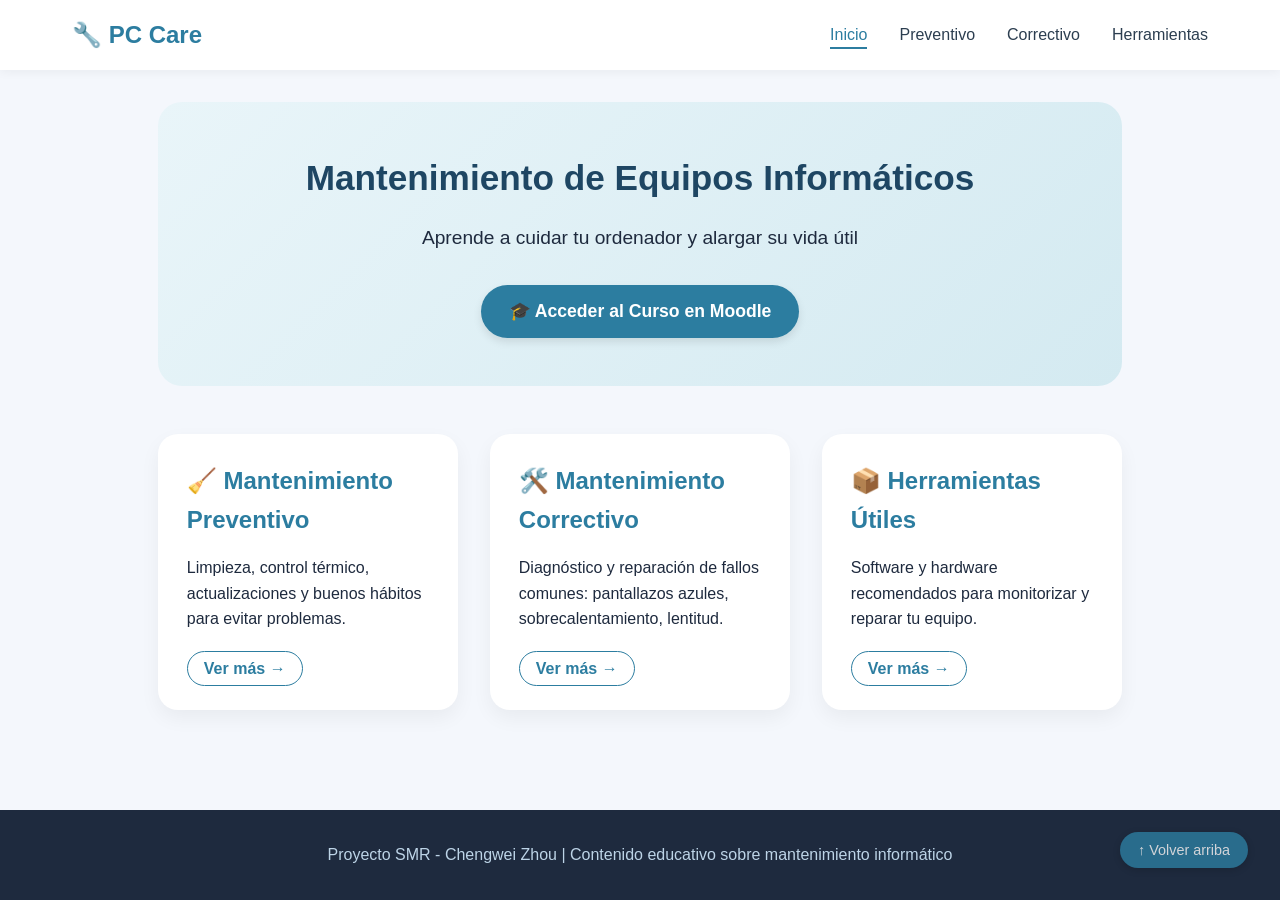
==== index.html @ a98dc3c5 "Add files via upload" ====
<!DOCTYPE html>
<html lang="es">
<head>
    <meta charset="UTF-8">
    <meta name="viewport" content="width=device-width, initial-scale=1.0, viewport-fit=cover">
    <title>Mantenimiento de PC | Inicio</title>
    <link rel="stylesheet" href="css/style.css">
</head>
<body>
    <header>
        <nav>
            <div class="logo">🔧 PC Care</div>
            <ul class="nav-links">
                <li><a href="index.html" class="active">Inicio</a></li>
                <li><a href="preventivo.html">Preventivo</a></li>
                <li><a href="correctivo.html">Correctivo</a></li>
                <li><a href="herramientas.html">Herramientas</a></li>
            </ul>
            <div class="burger">☰</div>
        </nav>
    </header>

    <main>
        <section class="hero">
            <h1>Mantenimiento de Equipos Informáticos</h1>
            <p>Aprende a cuidar tu ordenador y alargar su vida útil</p>
            <a href="https://localhost/moodle-chengwei" class="btn-moodle" target="_blank">🎓 Acceder al Curso en Moodle</a>
        </section>

        <section class="cards">
            <div class="card">
                <h2>🧹 Mantenimiento Preventivo</h2>
                <p>Limpieza, control térmico, actualizaciones y buenos hábitos para evitar problemas.</p>
                <a href="preventivo.html" class="btn-card">Ver más →</a>
            </div>
            <div class="card">
                <h2>🛠️ Mantenimiento Correctivo</h2>
                <p>Diagnóstico y reparación de fallos comunes: pantallazos azules, sobrecalentamiento, lentitud.</p>
                <a href="correctivo.html" class="btn-card">Ver más →</a>
            </div>
            <div class="card">
                <h2>📦 Herramientas Útiles</h2>
                <p>Software y hardware recomendados para monitorizar y reparar tu equipo.</p>
                <a href="herramientas.html" class="btn-card">Ver más →</a>
            </div>
        </section>
    </main>

    <footer>
        <p>Proyecto SMR - Chengwei Zhou | Contenido educativo sobre mantenimiento informático</p>
        <button id="btnTop" class="btn-top">↑ Volver arriba</button>
    </footer>

    <script src="js/main.js"></script>
</body>
</html>
---- css/style.css ----
/* Reset básico */
* {
    margin: 0;
    padding: 0;
    box-sizing: border-box;
}

body {
    font-family: 'Segoe UI', Tahoma, Geneva, Verdana, sans-serif;
    background: #f4f7fc;
    color: #1e2a3e;
    line-height: 1.6;
    display: flex;
    flex-direction: column;
    min-height: 100vh;
}

/* Header y navegación */
header {
    background: #ffffff;
    box-shadow: 0 2px 10px rgba(0,0,0,0.05);
    position: sticky;
    top: 0;
    z-index: 100;
}

nav {
    max-width: 1200px;
    margin: 0 auto;
    padding: 1rem 2rem;
    display: flex;
    justify-content: space-between;
    align-items: center;
    flex-wrap: wrap;
}

.logo {
    font-size: 1.5rem;
    font-weight: bold;
    color: #2c7da0;
}

.nav-links {
    list-style: none;
    display: flex;
    gap: 2rem;
}

.nav-links li a {
    text-decoration: none;
    color: #2c3e50;
    font-weight: 500;
    transition: color 0.3s;
}

.nav-links li a:hover,
.nav-links li a.active {
    color: #2c7da0;
    border-bottom: 2px solid #2c7da0;
    padding-bottom: 0.25rem;
}

.burger {
    display: none;
    font-size: 1.8rem;
    cursor: pointer;
    color: #2c7da0;
}

/* Main */
main {
    max-width: 1200px;
    margin: 2rem auto;
    padding: 0 2rem;
    flex: 1;
}

/* Hero sección */
.hero {
    text-align: center;
    padding: 3rem 1rem;
    background: linear-gradient(135deg, #e9f5f9 0%, #d4eaf1 100%);
    border-radius: 24px;
    margin-bottom: 3rem;
}

.hero h1 {
    font-size: 2.2rem;
    color: #1e4663;
    margin-bottom: 1rem;
}

.hero p {
    font-size: 1.2rem;
    margin-bottom: 2rem;
}

.btn-moodle {
    display: inline-block;
    background: #2c7da0;
    color: white;
    padding: 12px 28px;
    border-radius: 40px;
    text-decoration: none;
    font-weight: bold;
    font-size: 1.1rem;
    transition: background 0.3s, transform 0.2s;
    box-shadow: 0 4px 8px rgba(0,0,0,0.1);
}

.btn-moodle:hover {
    background: #1f5e7a;
    transform: translateY(-2px);
}

/* Tarjetas de la página de inicio */
.cards {
    display: flex;
    gap: 2rem;
    flex-wrap: wrap;
    justify-content: center;
}

.card {
    background: white;
    border-radius: 20px;
    padding: 1.8rem;
    width: 300px;
    box-shadow: 0 8px 20px rgba(0,0,0,0.05);
    transition: transform 0.2s;
}

.card:hover {
    transform: translateY(-5px);
}

.card h2 {
    color: #2c7da0;
    margin-bottom: 1rem;
}

.card p {
    margin-bottom: 1.5rem;
}

.btn-card {
    text-decoration: none;
    color: #2c7da0;
    font-weight: bold;
    border: 1px solid #2c7da0;
    padding: 8px 16px;
    border-radius: 30px;
    transition: 0.3s;
}

.btn-card:hover {
    background: #2c7da0;
    color: white;
}

/* Barra de Moodle (en subpáginas) */
.moodle-bar {
    text-align: right;
    margin-bottom: 1.5rem;
}

.btn-moodle-small {
    background: #2c7da0;
    color: white;
    padding: 6px 16px;
    border-radius: 30px;
    text-decoration: none;
    font-size: 0.9rem;
    transition: 0.2s;
}

.btn-moodle-small:hover {
    background: #1f5e7a;
}

/* Títulos de página */
.page-title {
    font-size: 2rem;
    color: #1e4663;
    margin-bottom: 0.5rem;
}

.subtitle {
    color: #4a627a;
    margin-bottom: 2rem;
    border-left: 4px solid #2c7da0;
    padding-left: 1rem;
}

/* Grid de contenido (preventivo/correctivo) */
.content-grid {
    display: grid;
    grid-template-columns: repeat(auto-fit, minmax(320px, 1fr));
    gap: 2rem;
    margin-top: 1rem;
}

.info-card {
    background: white;
    border-radius: 20px;
    padding: 1.5rem;
    box-shadow: 0 4px 12px rgba(0,0,0,0.05);
}

.info-card h3 {
    color: #2c7da0;
    margin-bottom: 1rem;
}

.toggle-btn {
    background: none;
    border: none;
    color: #2c7da0;
    cursor: pointer;
    font-weight: bold;
    padding: 0.5rem 0;
    margin-top: 0.8rem;
}

.hidden-content {
    display: none;
    margin-top: 1rem;
    padding-top: 0.5rem;
    border-top: 1px solid #e2e8f0;
}

.hidden-content.show {
    display: block;
}

.hidden-content ol, .hidden-content ul {
    padding-left: 1.5rem;
    margin: 0.5rem 0;
}

/* Grid de herramientas */
.tools-grid {
    display: grid;
    grid-template-columns: repeat(auto-fill, minmax(280px, 1fr));
    gap: 1.8rem;
    margin-top: 1rem;
}

.tool-card {
    background: white;
    border-radius: 20px;
    padding: 1.5rem;
    transition: 0.2s;
    box-shadow: 0 4px 10px rgba(0,0,0,0.05);
}

.tool-card h3 {
    color: #2c7da0;
    margin-bottom: 0.8rem;
}

.tool-link {
    display: inline-block;
    margin-top: 1rem;
    color: #2c7da0;
    text-decoration: none;
    font-weight: bold;
}

.tool-link:hover {
    text-decoration: underline;
}

/* Footer */
footer {
    background: #1e2a3e;
    color: #bdd4e7;
    text-align: center;
    padding: 2rem;
    margin-top: 3rem;
    position: relative;
}

.btn-top {
    position: fixed;
    bottom: 2rem;
    right: 2rem;
    background: #2c7da0;
    color: white;
    border: none;
    border-radius: 50px;
    padding: 10px 18px;
    cursor: pointer;
    font-size: 0.9rem;
    box-shadow: 0 2px 8px rgba(0,0,0,0.2);
    opacity: 0.8;
    transition: opacity 0.2s;
    z-index: 99;
}

.btn-top:hover {
    opacity: 1;
}

/* Responsive */
@media (max-width: 768px) {
    .nav-links {
        display: none;
        flex-direction: column;
        width: 100%;
        text-align: center;
        gap: 1rem;
        padding: 1rem 0;
    }
    .nav-links.show {
        display: flex;
    }
    .burger {
        display: block;
    }
    .hero h1 {
        font-size: 1.8rem;
    }
    .cards {
        flex-direction: column;
        align-items: center;
    }
    .card {
        width: 100%;
        max-width: 400px;
    }
    .moodle-bar {
        text-align: center;
    }
}
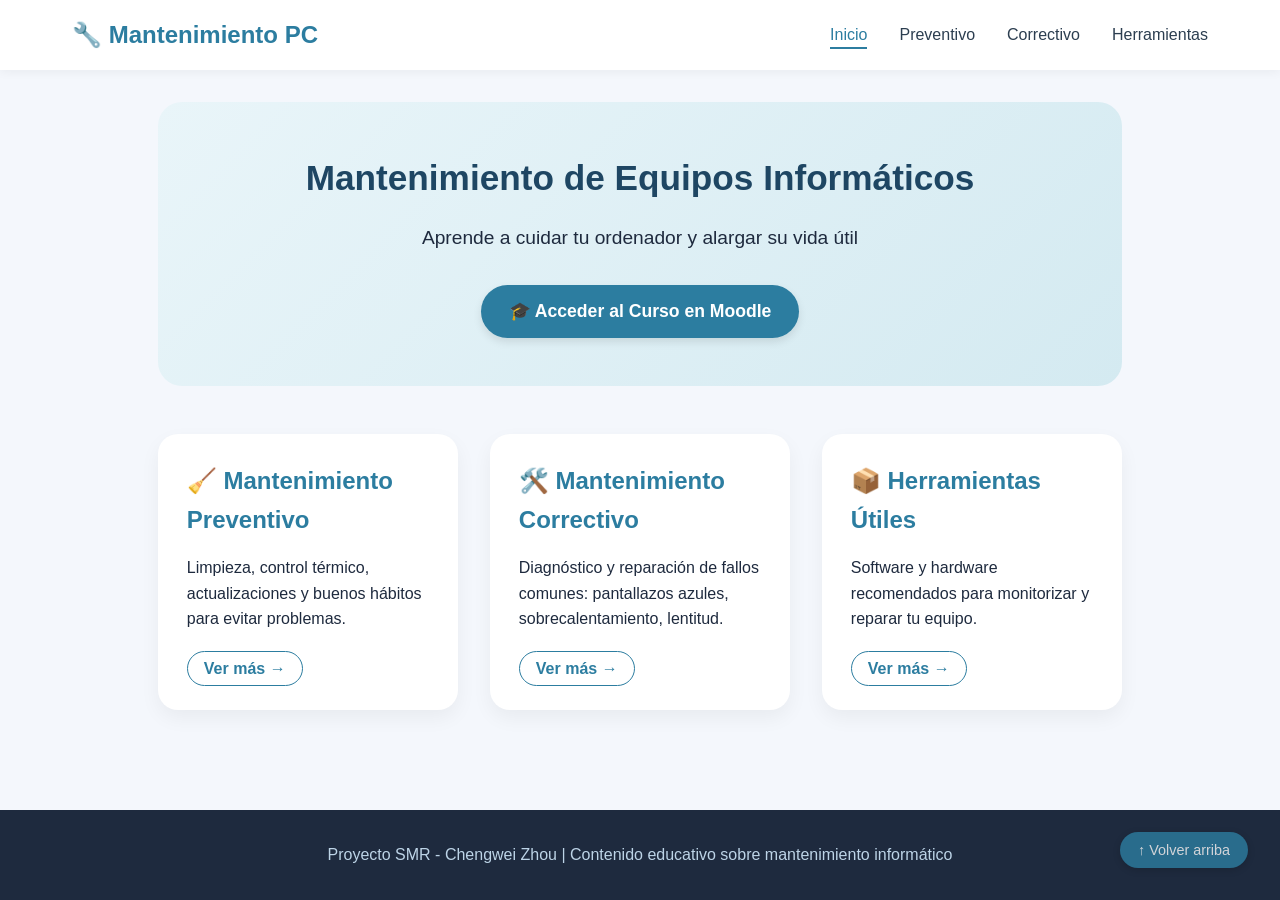
==== commit 982aba34: "Add files via upload" ====
--- a/index.html
+++ b/index.html
@@ -9,7 +9,7 @@
 <body>
     <header>
         <nav>
-            <div class="logo">🔧 PC Care</div>
+            <div class="logo">🔧 Mantenimiento PC</div>
             <ul class="nav-links">
                 <li><a href="index.html" class="active">Inicio</a></li>
                 <li><a href="preventivo.html">Preventivo</a></li>
@@ -24,7 +24,7 @@
         <section class="hero">
             <h1>Mantenimiento de Equipos Informáticos</h1>
             <p>Aprende a cuidar tu ordenador y alargar su vida útil</p>
-            <a href="https://localhost/moodle-chengwei" class="btn-moodle" target="_blank">🎓 Acceder al Curso en Moodle</a>
+            <a href="http://localhost/moodle-chengwei/mod/quiz/attempt.php?attempt=2&cmid=2" class="btn-moodle" target="_blank">🎓 Acceder al Curso en Moodle</a>
         </section>
 
         <section class="cards">
